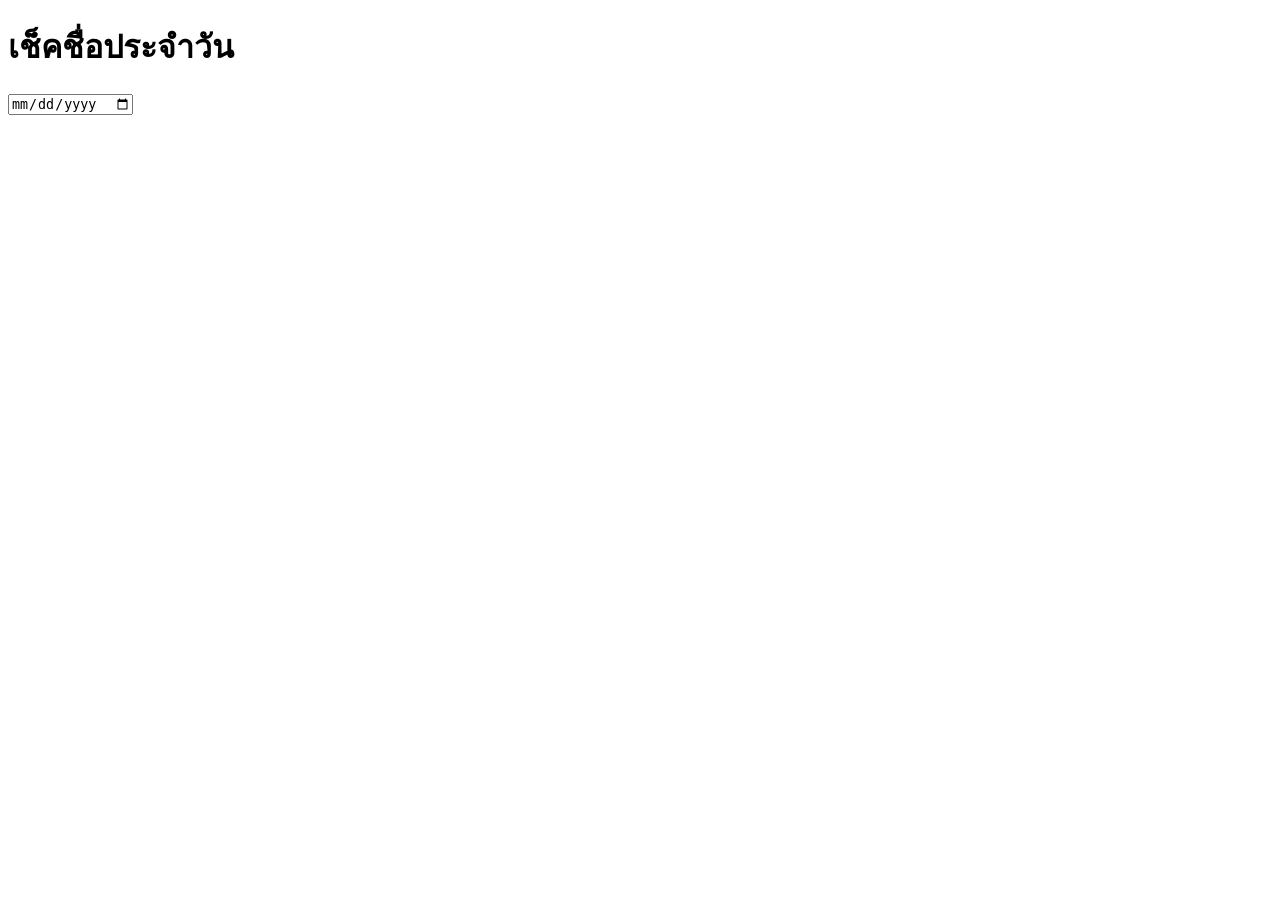
==== attendance.html @ 0ef51f5b "Add files via upload" ====
<!doctype html><html><head><meta charset="utf-8"><title>Attendance</title></head><body><h1>เช็คชื่อประจำวัน</h1><input type="date" id="history"><div id="summary"></div><div id="list"></div><script src="js/attendance.js"></script></body></html>
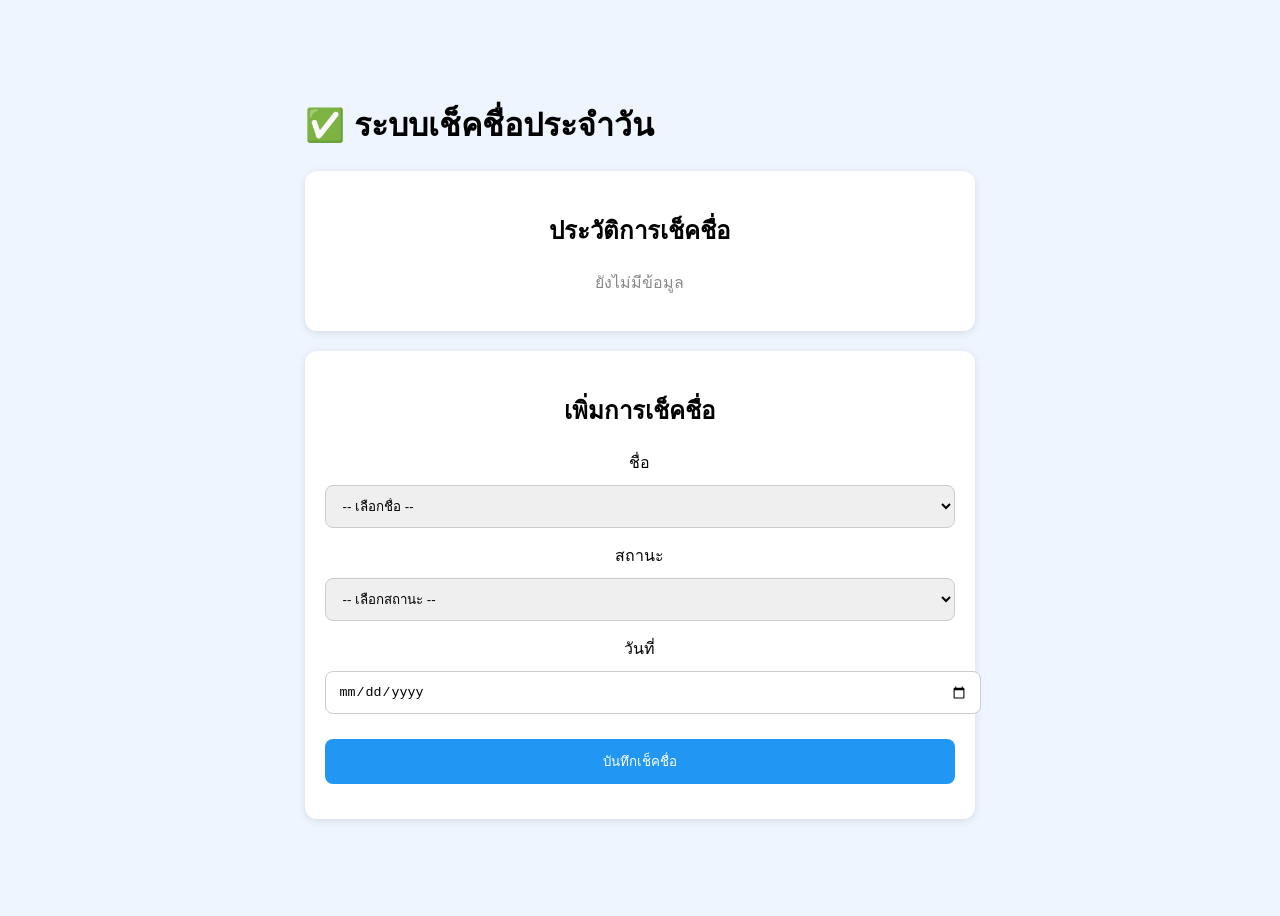
==== commit db10e959: "Create attendance.html" ====
--- a/attendance.html
+++ b/attendance.html
@@ -1 +1,218 @@
-<!doctype html><html><head><meta charset="utf-8"><title>Attendance</title></head><body><h1>เช็คชื่อประจำวัน</h1><input type="date" id="history"><div id="summary"></div><div id="list"></div><script src="js/attendance.js"></script></body></html>+<!DOCTYPE html>
+<html lang="th">
+
+<head>
+
+<meta charset="UTF-8">
+<meta name="viewport" content="width=device-width, initial-scale=1.0">
+
+<title>COLOUR GUARD 88 - เช็คชื่อประจำวัน</title>
+
+<link rel="stylesheet" href="style.css">
+
+<style>
+
+.container{
+    max-width:900px;
+    margin:auto;
+    padding:20px;
+}
+
+.card{
+    background:white;
+    padding:20px;
+    border-radius:12px;
+    margin-bottom:20px;
+    box-shadow:0 2px 8px rgba(0,0,0,.1);
+}
+
+input,select,button{
+
+    width:100%;
+    padding:12px;
+    margin-top:10px;
+    margin-bottom:15px;
+    border-radius:8px;
+    border:1px solid #ccc;
+
+}
+
+
+button{
+
+    background:#2196f3;
+    color:white;
+    border:none;
+    cursor:pointer;
+
+}
+
+
+.delete-btn{
+
+    background:#e53935;
+
+}
+
+
+.record{
+
+    border:1px solid #ddd;
+    padding:15px;
+    border-radius:10px;
+    margin-bottom:10px;
+
+}
+
+
+.empty{
+
+    text-align:center;
+    color:#888;
+
+}
+
+
+</style>
+
+</head>
+
+
+<body>
+
+
+<div class="container">
+
+
+<h1>
+✅ ระบบเช็คชื่อประจำวัน
+</h1>
+
+
+
+<div class="card">
+
+
+<h2>
+ประวัติการเช็คชื่อ
+</h2>
+
+
+<div id="attendanceList">
+
+<p class="empty">
+ยังไม่มีข้อมูล
+</p>
+
+</div>
+
+
+</div>
+
+
+
+
+
+<div class="card">
+
+
+<h2>
+เพิ่มการเช็คชื่อ
+</h2>
+
+
+
+<label>
+ชื่อ
+</label>
+
+
+<select id="studentName">
+
+
+<option value="">
+-- เลือกชื่อ --
+</option>
+
+
+<option>ช้างน้อย</option>
+<option>หนิง</option>
+<option>มีนา</option>
+<option>ญาดา</option>
+<option>ต้นหอม</option>
+<option>ข้าวหอม</option>
+<option>แหวน</option>
+<option>โมจิ</option>
+<option>นิวตรอน</option>
+<option>แพง</option>
+<option>แป้งหวาน</option>
+
+
+</select>
+
+
+
+
+<label>
+สถานะ
+</label>
+
+
+<select id="status">
+
+
+<option value="">
+-- เลือกสถานะ --
+</option>
+
+
+<option>
+มา
+</option>
+
+<option>
+สาย
+</option>
+
+<option>
+ลา
+</option>
+
+<option>
+ขาด
+</option>
+
+
+</select>
+
+
+
+
+
+<label>
+วันที่
+</label>
+
+
+<input
+type="date"
+id="date">
+
+
+
+
+
+<button id="saveAttendance">
+
+บันทึกเช็คชื่อ
+
+</button>
+
+
+
+
+</div>
+
+
+
+</div>
--- a/style.css
+++ b/style.css
@@ -0,0 +1 @@
+body{font-family:Arial,sans-serif;background:#eef5ff;display:flex;justify-content:center;align-items:center;height:100vh}.card{background:#fff;padding:30px;border-radius:16px;box-shadow:0 4px 20px #0002;text-align:center}.btn{display:block;margin:12px;padding:14px;background:#1976d2;color:#fff;text-decoration:none;border-radius:10px}.btn:hover{background:#1565c0}
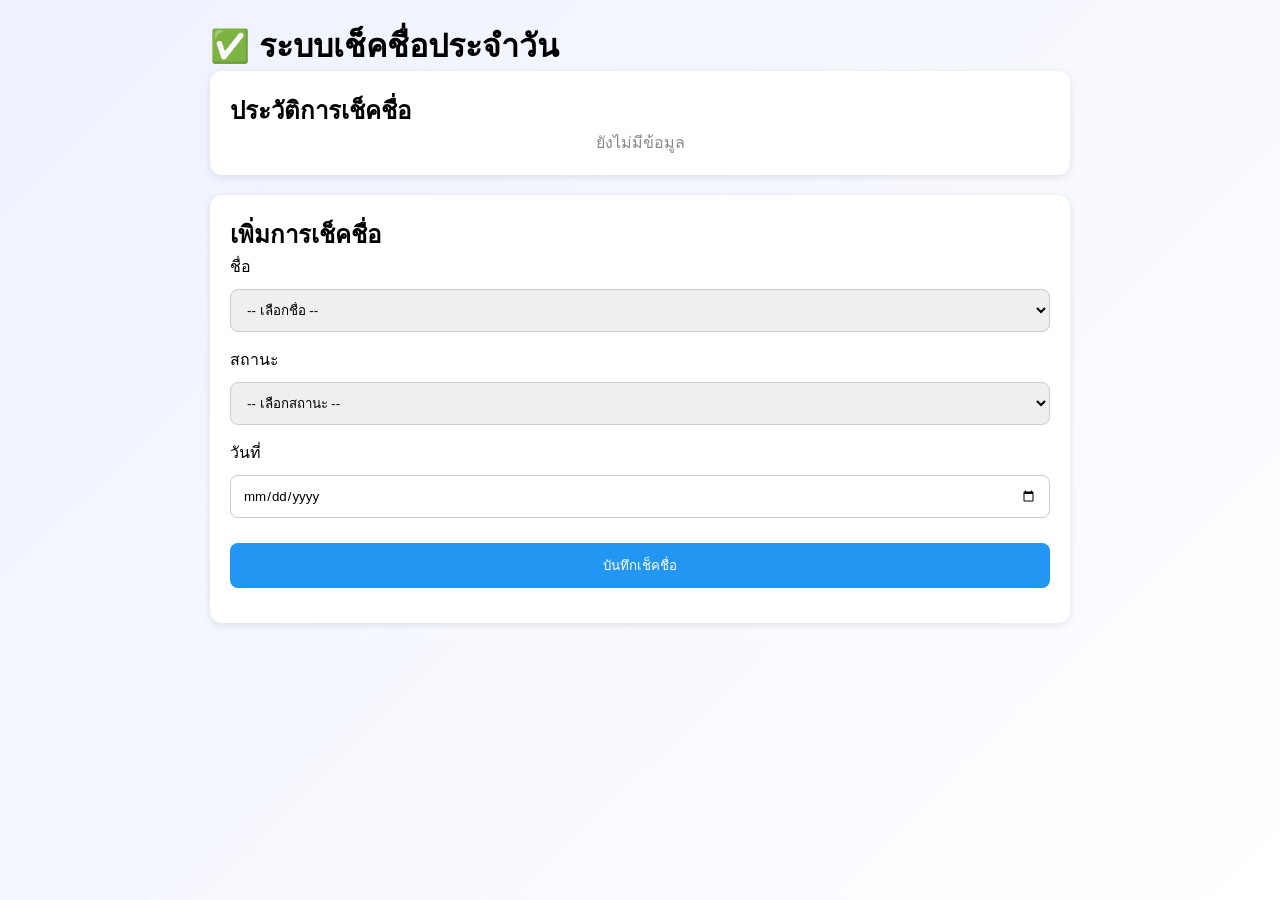
==== commit 2142c16e: "Update attendance.html" ====
--- a/attendance.html
+++ b/attendance.html
@@ -211,8 +211,15 @@
 
 
 
-</div>
-
-
-
-</div>
+
+</div> 
+
+</div> 
+
+
+<script src="js/attendance.js"></script>
+
+
+</body>
+
+</html>
--- a/style.css
+++ b/style.css
@@ -1 +1,237 @@
-body{font-family:Arial,sans-serif;background:#eef5ff;display:flex;justify-content:center;align-items:center;height:100vh}.card{background:#fff;padding:30px;border-radius:16px;box-shadow:0 4px 20px #0002;text-align:center}.btn{display:block;margin:12px;padding:14px;background:#1976d2;color:#fff;text-decoration:none;border-radius:10px}.btn:hover{background:#1565c0}+*{
+
+    margin:0;
+    padding:0;
+    box-sizing:border-box;
+    font-family:
+    "Arial",
+    sans-serif;
+
+}
+
+
+
+body{
+
+    min-height:100vh;
+
+    background:
+    linear-gradient(
+    135deg,
+    #eef2ff,
+    #ffffff
+    );
+
+}
+
+
+
+.dashboard{
+
+    max-width:500px;
+
+    margin:auto;
+
+    padding:25px;
+
+}
+
+
+
+
+
+.header{
+
+    text-align:center;
+
+    margin-top:30px;
+
+    margin-bottom:35px;
+
+}
+
+
+
+.header h1{
+
+    font-size:30px;
+
+    margin-bottom:10px;
+
+}
+
+
+
+.header p{
+
+    color:#777;
+
+    font-size:16px;
+
+}
+
+
+
+
+
+
+
+.menu-grid{
+
+    display:flex;
+
+    flex-direction:column;
+
+    gap:20px;
+
+}
+
+
+
+
+
+
+.app-card{
+
+
+    text-decoration:none;
+
+    color:#222;
+
+
+    background:white;
+
+
+    padding:25px;
+
+
+    border-radius:25px;
+
+
+    box-shadow:
+
+    0 8px 20px rgba(0,0,0,.12);
+
+
+    transition:.25s;
+
+
+}
+
+
+
+.app-card:hover{
+
+    transform:
+    translateY(-5px);
+
+}
+
+
+
+
+.icon{
+
+
+    font-size:45px;
+
+    margin-bottom:15px;
+
+
+}
+
+
+
+.app-card h2{
+
+
+    margin-bottom:10px;
+
+    font-size:22px;
+
+
+}
+
+
+
+.app-card p{
+
+
+    color:#666;
+
+    line-height:1.5;
+
+
+}
+
+
+
+
+
+/* สีประจำปุ่ม */
+
+
+.attendance{
+
+    border-left:
+    8px solid #4caf50;
+
+}
+
+
+
+.borrow{
+
+    border-left:
+    8px solid #2196f3;
+
+}
+
+
+
+
+
+.footer{
+
+
+    text-align:center;
+
+
+    margin-top:40px;
+
+
+    color:#999;
+
+
+    font-size:13px;
+
+
+}
+
+
+
+
+
+/* รองรับมือถือ */
+
+
+@media(max-width:600px){
+
+
+    .dashboard{
+
+        padding:20px;
+
+    }
+
+
+
+    .header h1{
+
+        font-size:25px;
+
+    }
+
+
+
+}
